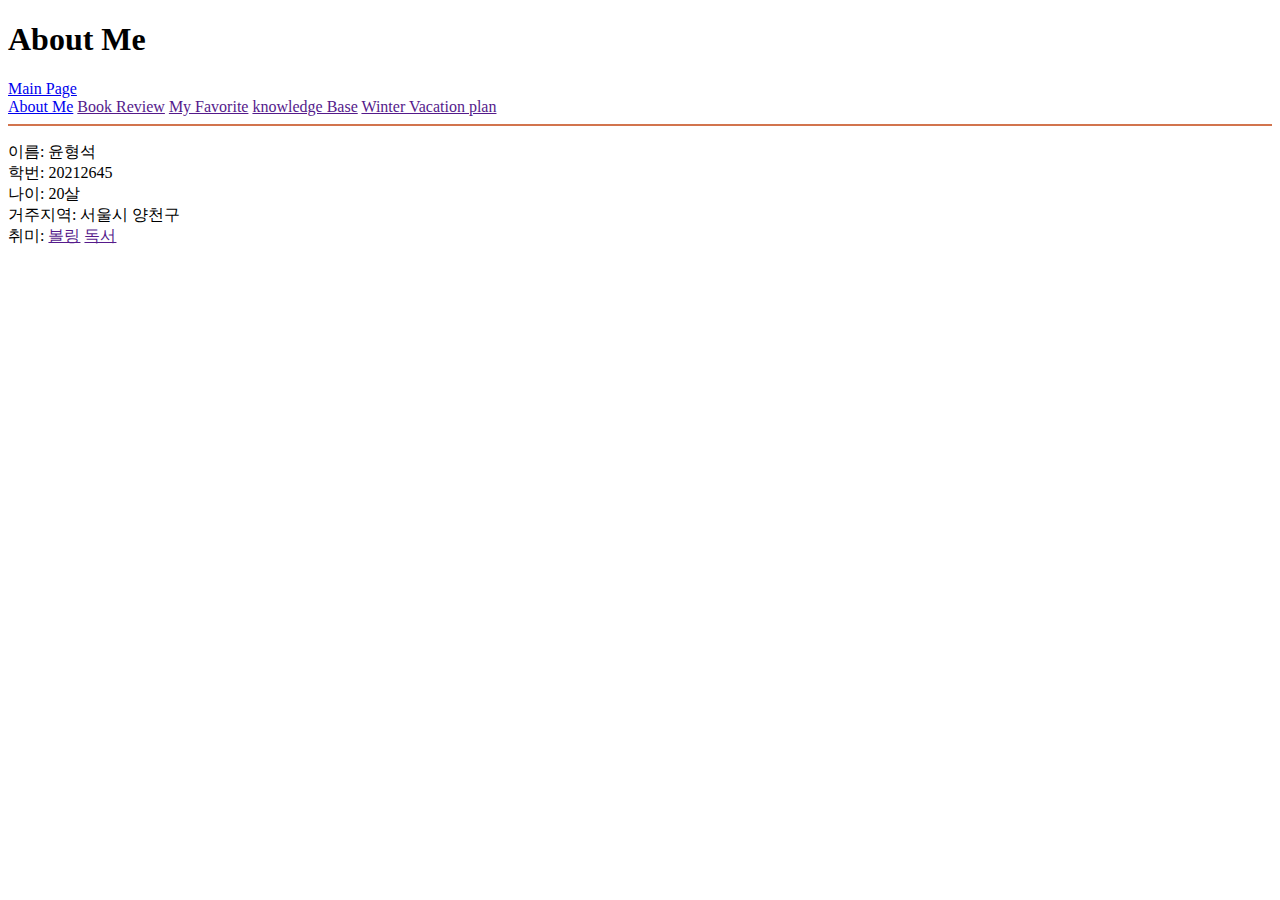
==== aboutme.html @ 57e46623 "Add files via upload" ====
<!DOCTYPE html>
<html lang="en">
<head>
    <meta charset="UTF-8">
    <meta http-equiv="X-UA-Compatible" content="IE=edge">
    <meta name="viewport" content="width=device-width, initial-scale=1.0">
    <title>About Me</title>
</head>
<body>
    <header>
        <h1>About Me</h1>
    </header>

    <div id="logobox">
        <a href="https://yoon0812.herokuapp.com/">Main Page</a>
    </div>
    <div id="categorybox">
        <div id="category">
            <a href="aboutme.html" id="about me">About Me</a>
            <a href="" id="book review">Book Review</a>
            <a href="" id="my favorite">My Favorite</a>
            <a href="" id="knowledge base">knowledge Base</a>
            <a href="" id="winter vacation plan">Winter Vacation plan</a>
        </div>
    </div>
    <hr color="#D2744E">

    <div id="textfield box">
        <p>이름: 윤형석 <br> 학번: 20212645<br> 나이: 20살 <br> 거주지역: 서울시 양천구
        <br> 취미: <a href="">볼링</a> <a href="">독서</a></p>
        <img src="icon/me.png" alt="" >
        
    </div>
</body>
</html>
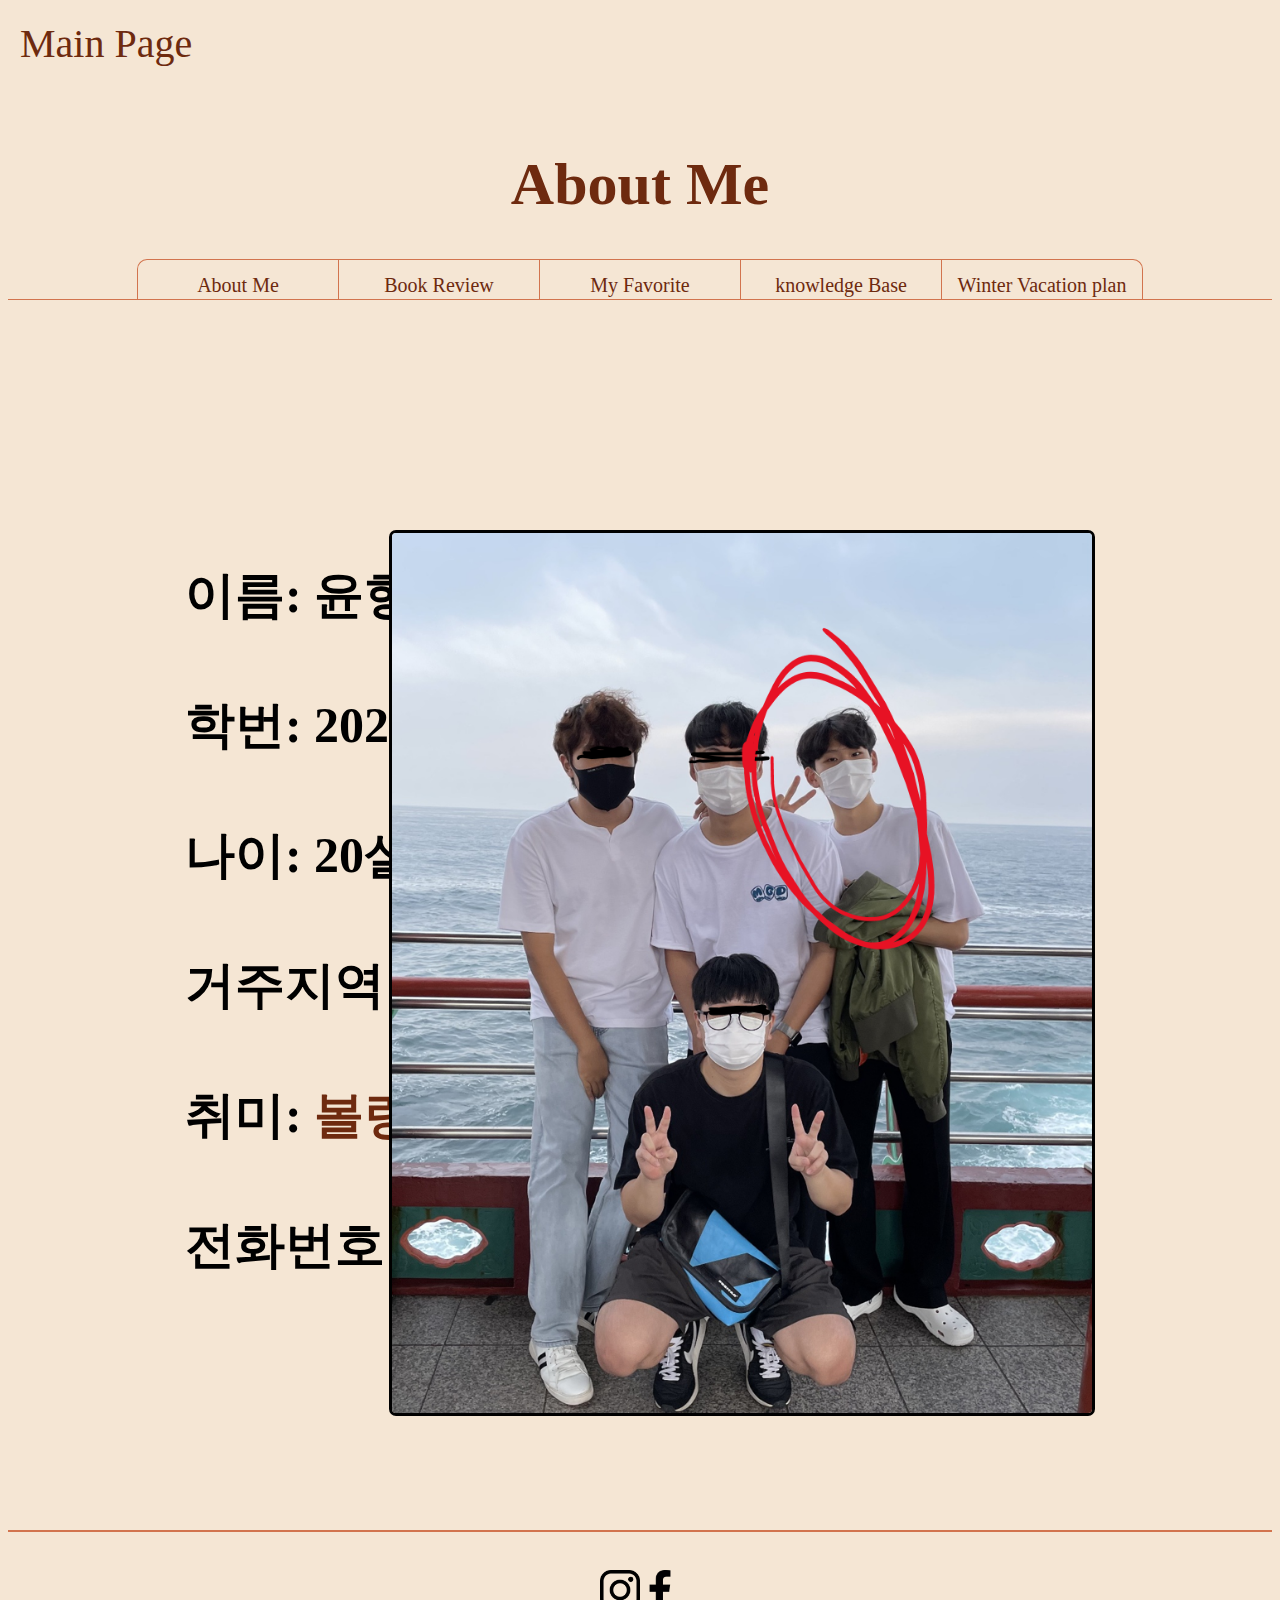
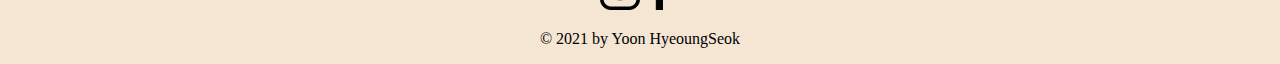
==== commit c86cf0ac: "Add files via upload" ====
--- a/aboutme.html
+++ b/aboutme.html
@@ -5,6 +5,7 @@
     <meta http-equiv="X-UA-Compatible" content="IE=edge">
     <meta name="viewport" content="width=device-width, initial-scale=1.0">
     <title>About Me</title>
+    <link rel="stylesheet" href="aboutme.css">
 </head>
 <body>
     <header>
@@ -12,24 +13,44 @@
     </header>
 
     <div id="logobox">
-        <a href="https://yoon0812.herokuapp.com/">Main Page</a>
+        <a href="main.html">Main Page</a>
     </div>
     <div id="categorybox">
         <div id="category">
-            <a href="aboutme.html" id="about me">About Me</a>
-            <a href="" id="book review">Book Review</a>
-            <a href="" id="my favorite">My Favorite</a>
-            <a href="" id="knowledge base">knowledge Base</a>
-            <a href="" id="winter vacation plan">Winter Vacation plan</a>
+            <a href="aboutme.html" id="aboutme">About Me</a>
+            <a href="bookreview.html" id="bookreview">Book Review</a>
+            <a href="myfavorite.html" id="myfavorite">My Favorite</a>
+            <a href="knowledge.html" id="knowledgebase">knowledge Base</a>
+            <a href="vacation.html" id="wintervacationplan">Winter Vacation plan</a>
         </div>
     </div>
-    <hr color="#D2744E">
+    <hr color="#D2744E" class="hr1">
 
-    <div id="textfield box">
-        <p>이름: 윤형석 <br> 학번: 20212645<br> 나이: 20살 <br> 거주지역: 서울시 양천구
-        <br> 취미: <a href="">볼링</a> <a href="">독서</a></p>
-        <img src="icon/me.png" alt="" >
-        
+    <div id="contentbox">
+        <div id="text">
+            <p>이름: 윤형석 <br> 학번: 20212645<br> 나이: 20살 <br> 거주지역: 서울시 양천구
+                <br> 취미: <a href="bowling.html">볼링</a> <a href="reading.html">독서</a>
+            <br> 전화번호: 010-8946-0258</p>
+        </div>
+
+        <div id="img">
+            <img src="icon/me.png" alt="" id="me">
+        </div>
     </div>
+
+    <hr color="#D2744E" >
+
+    <footer>
+        <a href="https://www.instagram.com/seog8209/" id="instagram">
+            <img src="icon/insta.png" alt="" 
+             id="insimg">
+        </a>
+        <a href="https://www.facebook.com/profile.php?id=100025358070447" id="facebook">
+            <img src="icon/facebook.png" alt="" id="faceimg">
+        </a>
+       </footer>
+
+    <div id="copy">
+        <p id="copyright">© 2021 by Yoon HyeoungSeok</p>
 </body>
 </html>--- a/aboutme.css
+++ b/aboutme.css
@@ -0,0 +1,178 @@
+body{
+    background-color: rgb(245, 230, 212);
+}
+
+#logobox {
+    position: absolute;
+    top: 10px;
+    left: 20px;
+    font-family: Roboto;
+    font-size: 40px;
+    margin-top: 10px;
+  }
+
+  #logobox:hover{
+    transform: scale(1.1);
+    transition: 2s;
+  }
+  a{
+      text-decoration: none;
+      color: #6e2a0f;
+  }
+
+  header{
+    font-family: Roboto;
+    text-align: center;
+    font-size: 30px;
+    text-decoration-line: none;
+    margin-top: 150px;
+    color: #6e2a0f;
+  }
+
+  #categorybox{
+    position: relative;
+  justify-content: center;
+  text-align: center;
+  font-size: 20px;
+  align-items: center;
+  }
+  
+  #category{
+    display: inline-flex;
+    justify-content: center;
+    height: 40px;
+    font-family: Roboto;
+  }
+
+  #aboutme{
+   width: 200px;
+   border: 1px solid #d2744e;
+   border-right: 0px;
+   border-bottom: 0px;
+   padding-top: 14px;
+   border-top-left-radius: 10px;
+  }
+
+  #bookreview{
+    width: 200px;
+    border: 1px solid #d2744e;
+    border-right: 0px;
+    border-bottom: 0px;
+    padding-top: 14px;
+
+   }
+
+   #myfavorite{
+    width: 200px;
+    border: 1px solid #d2744e;
+    border-right: 0px;
+    border-bottom: 0px;
+    padding-top: 14px;
+
+   }
+
+   #knowledgebase{
+    width: 200px;
+    border: 1px solid #d2744e;
+    border-right: 0px;
+    border-bottom: 0px;
+    padding-top: 14px;
+
+   }
+
+   #wintervacationplan{
+    width: 200px;
+    border: 1px solid #d2744e;
+    border-bottom: 0px;
+    padding-top: 14px;
+    border-top-right-radius: 10px;
+
+   }
+
+   #aboutme:hover{
+    background-color: rgb(197, 181, 181);
+    transition: 2s;
+  }
+   
+  #bookreview:hover{
+    background-color: rgb(197, 181, 181);
+    transition: 2s;
+  }
+   
+  #myfavorite:hover{
+    background-color: rgb(197, 181, 181);
+    transition: 2s;
+  }
+   
+  #knowledgebase:hover{
+    background-color: rgb(197, 181, 181);
+    transition: 2s;
+  }
+   
+  #wintervacationplan:hover{
+    background-color: rgb(197, 181, 181);
+    transition: 2s;
+  }
+   
+   .hr1{
+        border: 0px;
+        height: 1px;
+        margin-top: 0px;
+   }
+
+   #contentbox{
+     position: relative;
+     margin-top: 130px;
+   }
+
+   #text{
+     padding-top: 50px;
+     margin-left: 14%;
+     margin-bottom: 220px;
+   }
+   #img{
+     position: absolute;
+     bottom: -110px;
+     right: 14%;
+   }
+
+   #text{
+     font-size: 50px;
+     font-weight: 600;
+     line-height: 130px;
+   }
+
+   #me{
+     width: 700px;
+     height: auto;
+     border-radius: 7px;
+     border: 3px solid black;
+   }
+
+   #me:hover{
+    transform: scale(1.5);
+    transition: 10s;
+   }
+
+   footer {
+    margin-top: 30px;
+    display: inline-flex;
+    position: relative;
+    justify-content: center;
+    width: 100%;
+  }
+  
+  #insimg {
+    width: 40px;
+    height: auto;
+  }
+  
+  #faceimg {
+    width: 40px;
+    height: auto;
+  }
+  
+  #copy {
+    text-align: center;
+  }
+  